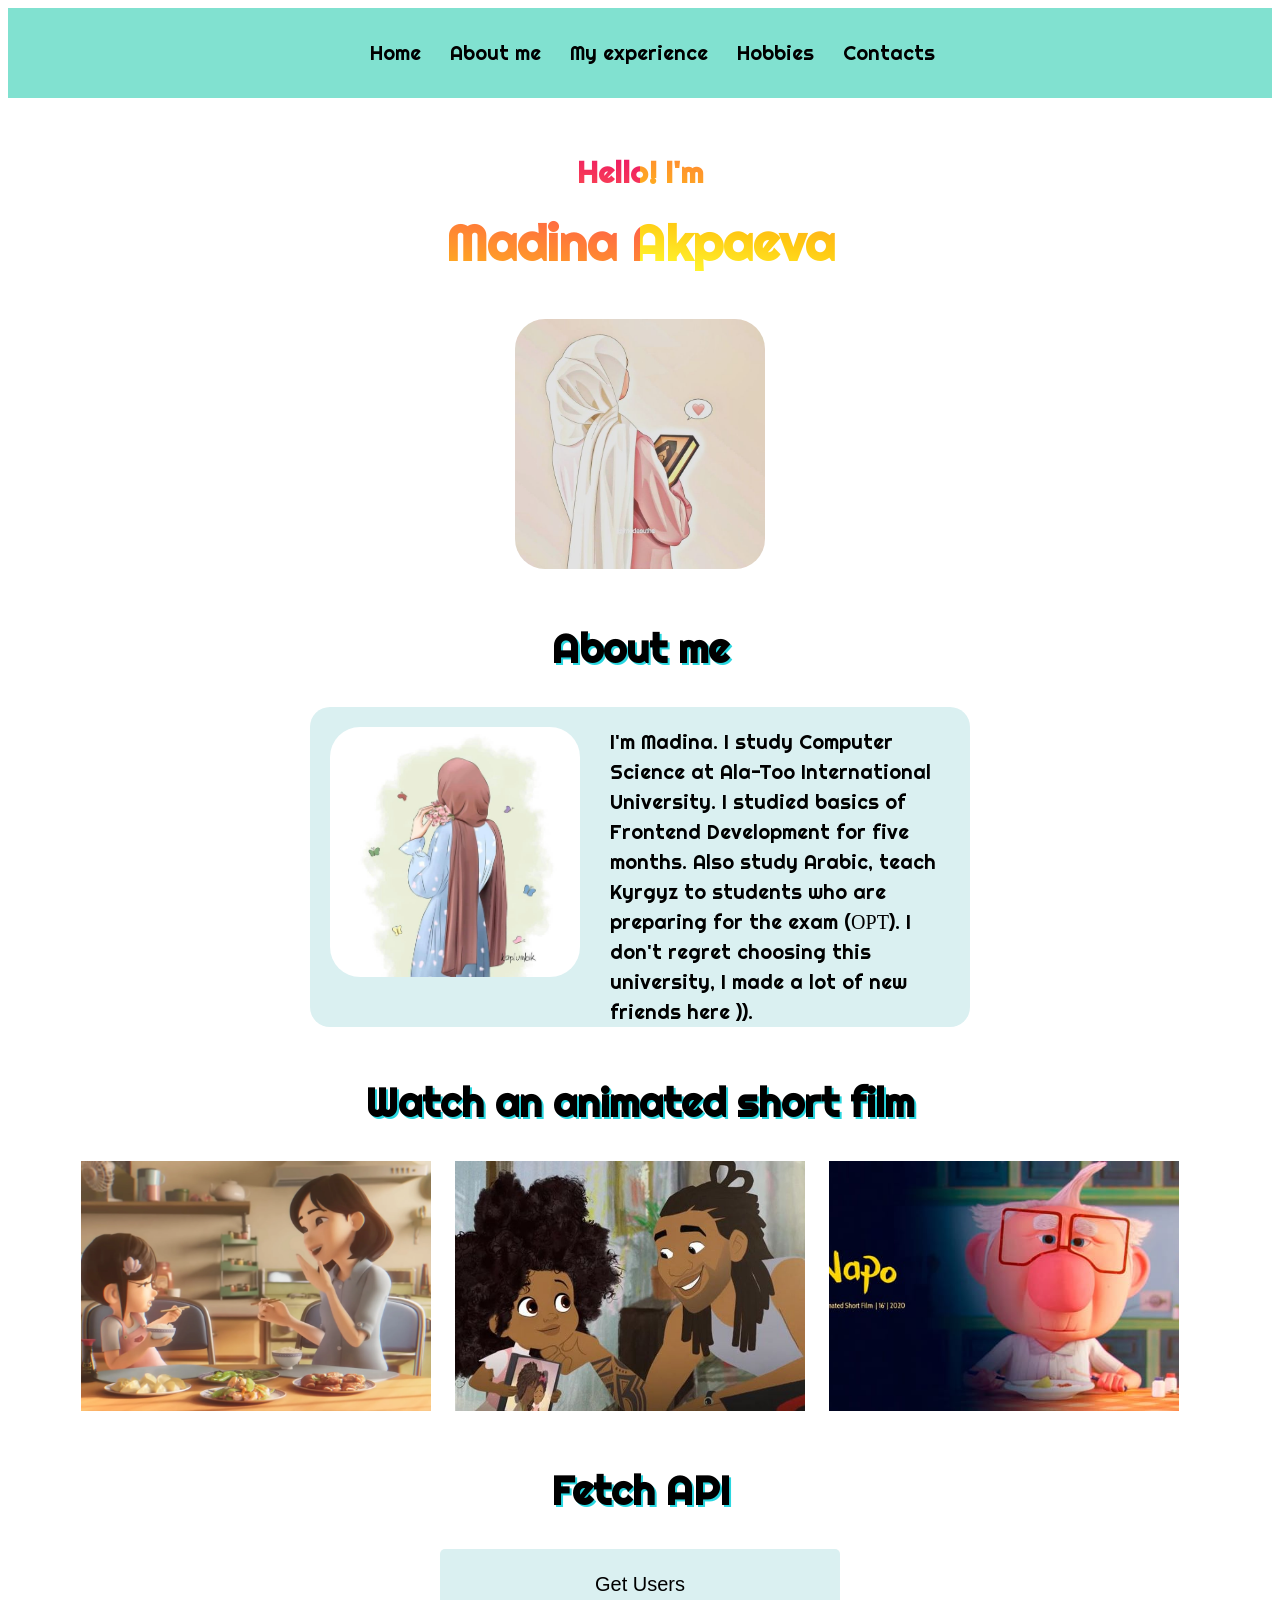
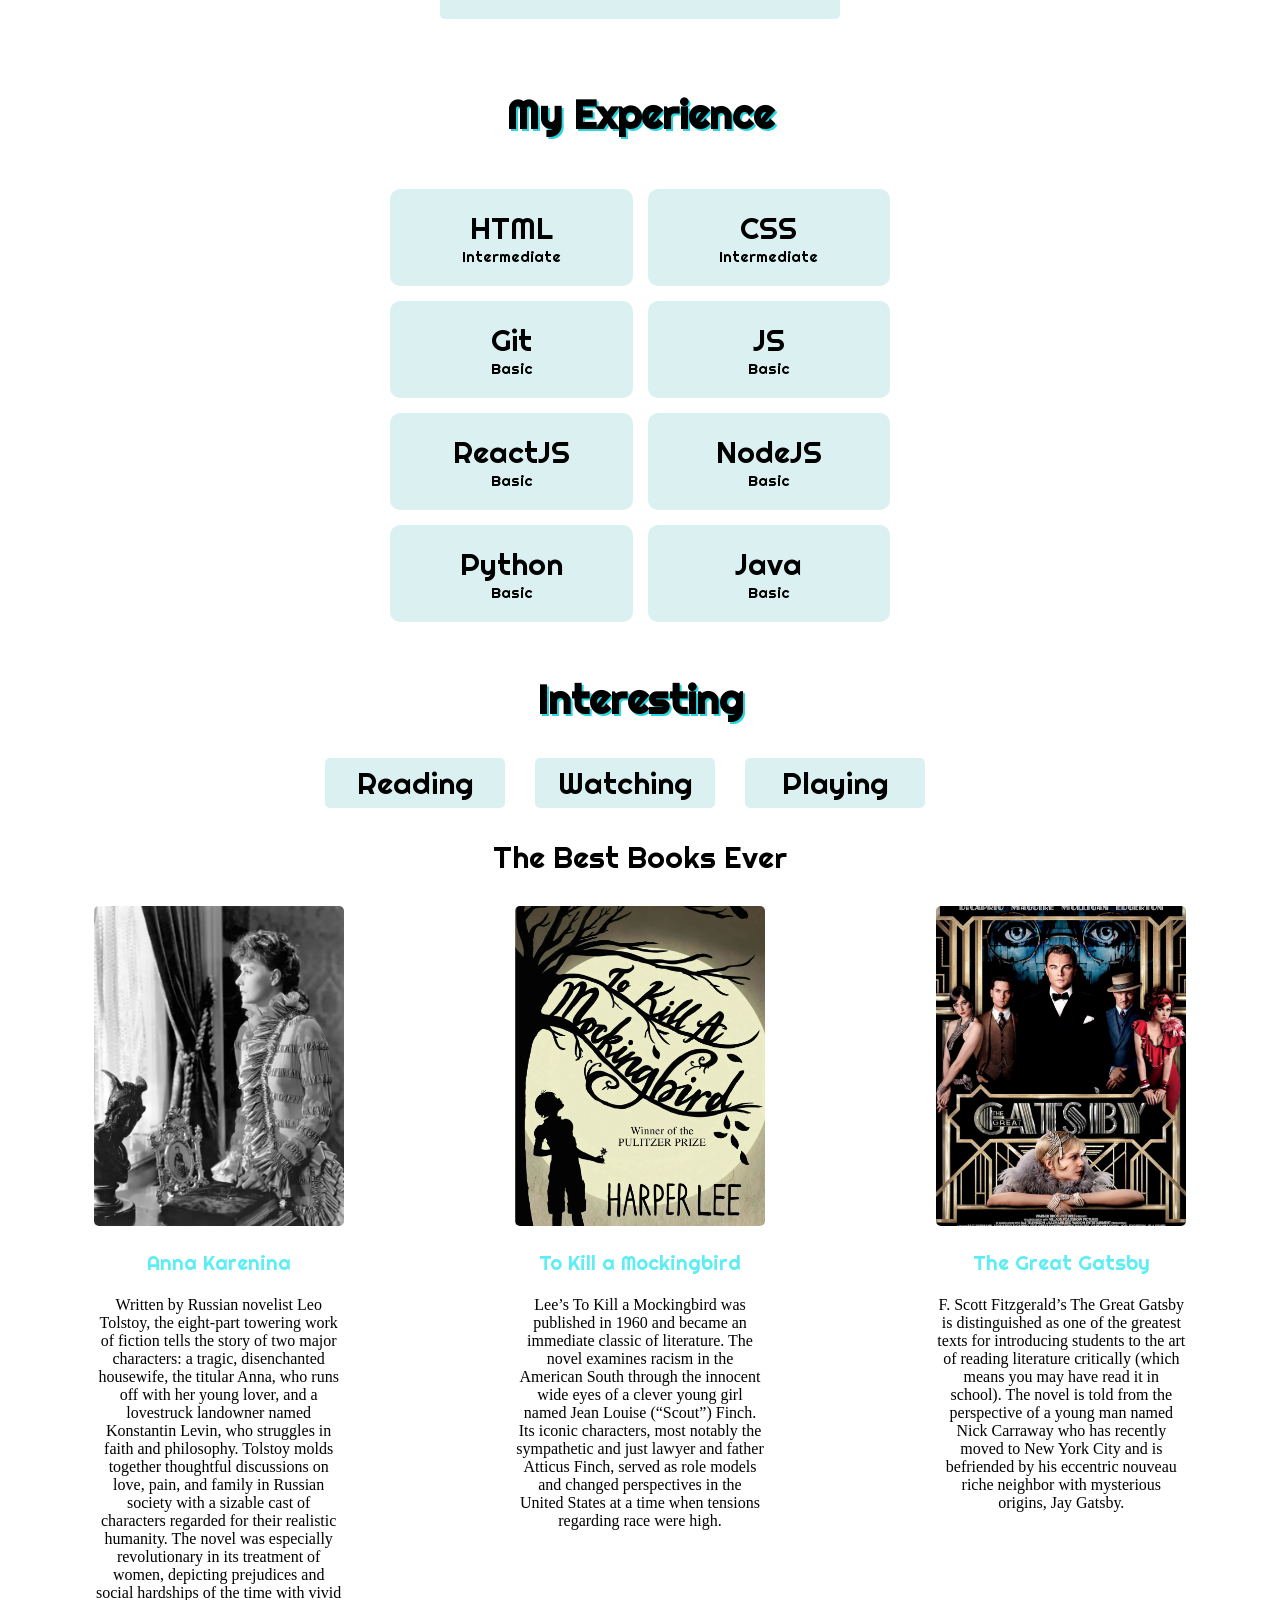
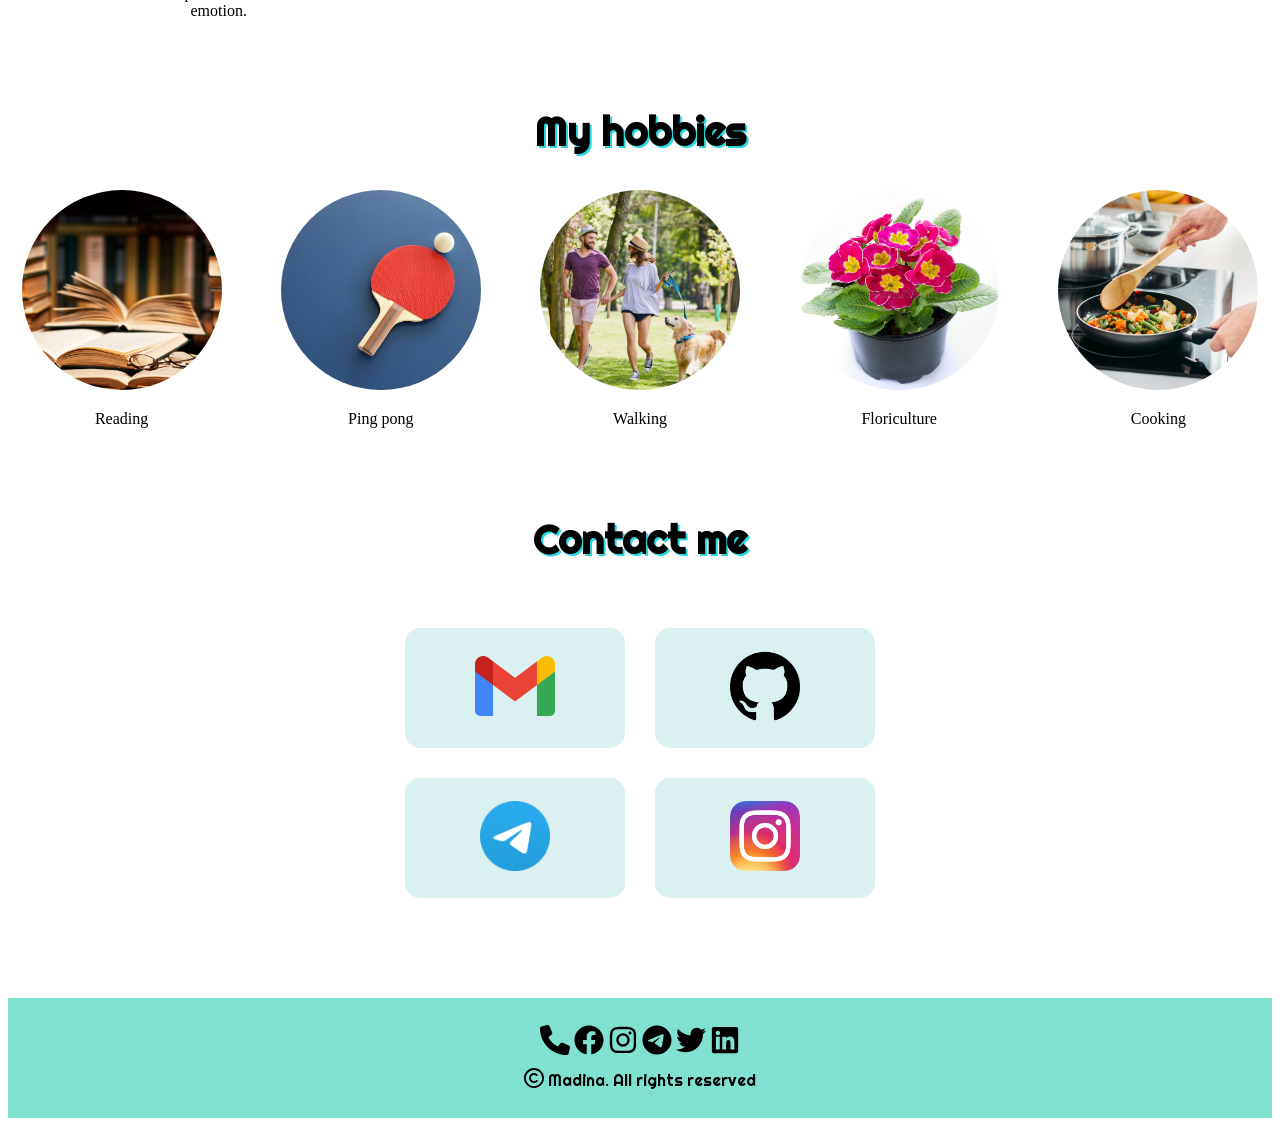
==== index.html @ 74bb4561 "first commit" ====
<!DOCTYPE html>
<html lang="en">

<head>
    <meta charset="UTF-8">
    <title>My Portfolio</title>
    <link rel="stylesheet" href="./src/css/style.css">
    <link rel="stylesheet" href="./src/css/media.css">
    <link rel="stylesheet" href="https://cdn.jsdelivr.net/npm/@fancyapps/ui/dist/fancybox.css" />

</head>

<body>
    <header class='header'>
        <nav class='nav'>
            <a href="#home" class='nav-links'>Home</a>
            <a href="#about" class='nav-links'>About me</a>
            <a href="#experience" class='nav-links'>My experience</a>
            <a href="#hobby" class='nav-links'>Hobbies</a>
            <a href="#contact" class='nav-links'>Contacts</a>
        </nav>
    </header>
    <main>
        <section class="home" id='home'>
            <h1 class='home-title'>Hello! I'm <span class='home-name'>Madina Akpaeva</span></h1>
            <div class="main-box">
                <img src='./src/imgs/my_photo.jpg' alt="" class='my-photo' />
            </div>
        </section>
        <section class="about" id='about'>
            <h1 class="about-title">
                About me
            </h1>
            <div class="about-box">
                <div class="about-photo">
                    <img src='./src/imgs/my_photo_2.jpg' alt="" class="about-my-photo" />
                </div>
                <div class="about-text">
                    I'm Madina. I study Computer Science at Ala-Too International University. I studied basics of
                    Frontend Development for five months. Also study Arabic, teach Kyrgyz to students who are preparing
                    for the exam (ОРТ). I don't regret choosing this university, I made a lot of new friends here )).
                </div>
            </div>
        </section>
        <section class="video">
            <h1 class="video-title">
                Watch an animated short film
            </h1>
            <div id="myCarousel" class="video-box">
                <a data-fancybox="video-gallery" href="https://www.youtube.com/watch?v=0MX_fJAhmEE" class="video-link">
                    <img src="./src/imgs/le-dinner.jpg.webp" width="350" height="250" class="video-img" />
                </a>
                <a data-fancybox="video-gallery" href="https://youtu.be/kNw8V_Fkw28" class="video-link">
                    <img src="./src/imgs/how-to-watch-hair-love-short-film-1594236418.jpg" width="350" height="250"
                        class="video-img" />
                </a>
                <a data-fancybox="video-gallery" href="https://youtu.be/-p1P4fdhaF8" class="video-link">
                    <img src="./src/imgs/video-thumb-miralumo-1-1410x800.jpg" width="350" height="250" class="video-img" />
                </a>
            </div>
        </section>
        <section class="fetch">
            <h1 class="fetch-title">
                Fetch API
            </h1>
            <button type='click' class='api-btn' onclick="addActive()">Get Users</button>
            <div class="fetch-box">

            </div>
        </section>
        <section class="experience" id='experience'>
            <h1 class="ex-title">
                My Experience
            </h1>
            <div class="ex-box">
                <div class='ex-min-box'>
                    <div class="ex-text">HTML
                        <span class="ex-min-text">Intermediate</span>
                    </div>
                    <div class="ex-text">CSS
                        <span class="ex-min-text">Intermediate</span>
                    </div>
                </div>
                <div class='ex-min-box'>
                    <div class="ex-text">Git
                        <span class="ex-min-text">Basic</span>
                    </div>
                    <div class="ex-text">JS
                        <span class="ex-min-text">Basic</span>
                    </div>
                </div>
                <div class='ex-min-box'>
                    <div class="ex-text">ReactJS
                        <span class="ex-min-text">Basic</span>
                    </div>
                    <div class="ex-text">NodeJS
                        <span class="ex-min-text">Basic</span>
                    </div>
                </div>
                <div class='ex-min-box'>
                    <div class="ex-text">Python
                        <span class="ex-min-text">Basic</span>
                    </div>
                    <div class="ex-text">Java
                        <span class="ex-min-text">Basic</span>
                    </div>
                </div>
            </div>
        </section>
        <section class="interesting">
            <h1 class="interesting-title">
                Interesting
            </h1>
            <div class="tabs">

                <div class="tabs__caption">
                    <div class="tabs-title active">Reading</div>
                    <div class="tabs-title">Watching</div>
                    <div class="tabs-title">Playing</div>
                </div>

                <div class="tabs__content active">
                    <div class="tabs-content-title">
                        The Best Books Ever
                    </div>
                    <div class="tabs-box">
                        <div class="tabs-minbox">
                            <a href=""><img src="./src/imgs/Greta-Garbo-Anna-Karenina-Clarence-Brown.webp" alt="" class="tabs-img"></a>
                            <p class="tabs-text">Anna Karenina</p>
                            <p class="tabs-about">Written by Russian novelist Leo Tolstoy, the eight-part towering work of fiction tells the story of two major characters: a tragic, disenchanted housewife, the titular Anna, who runs off with her young lover, and a lovestruck landowner named Konstantin Levin, who struggles in faith and philosophy. Tolstoy molds together thoughtful discussions on love, pain, and family in Russian society with a sizable cast of characters regarded for their realistic humanity. The novel was especially revolutionary in its treatment of women, depicting prejudices and social hardships of the time with vivid emotion.</p>
                        </div>
                        <div class="tabs-minbox">
                            <a href=""><img src="./src/imgs/book-cover-To-Kill-a-Mockingbird-many-1961.webp" alt="" class="tabs-img"></a>
                            <p class="tabs-text">To Kill a Mockingbird</p>
                            <p class="tabs-about">Lee’s To Kill a Mockingbird was published in 1960 and became an immediate classic of literature. The novel examines racism in the American South through the innocent wide eyes of a clever young girl named Jean Louise (“Scout”) Finch. Its iconic characters, most notably the sympathetic and just lawyer and father Atticus Finch, served as role models and changed perspectives in the United States at a time when tensions regarding race were high. </p>
                        </div>
                        <div class="tabs-minbox">
                            <a href=""><img src="./src/imgs/MV5BMTkxNTk1ODcxNl5BMl5BanBnXkFtZTcwMDI1OTMzOQ@@._V1_.jpg" alt="" class="tabs-img"></a>
                            <p class="tabs-text">The Great Gatsby</p>
                            <p class="tabs-about">F. Scott Fitzgerald’s The Great Gatsby is distinguished as one of the greatest texts for introducing students to the art of reading literature critically (which means you may have read it in school). The novel is told from the perspective of a young man named Nick Carraway who has recently moved to New York City and is befriended by his eccentric nouveau riche neighbor with mysterious origins, Jay Gatsby.</p>
                        </div>                        
                    </div>
                </div>

                <div class="tabs__content">
                    <div class="tabs-content-title">
                        The Best Movies Ever
                    </div>
                    <div class="tabs-box">
                        <div class="tabs-minbox">
                            <a href=""><img src="./src/imgs/9781493060887.jpg" alt="" class="tabs-img"></a>
                            <p class="tabs-text">The Shawshank Redemption (1994)</p>
                            <button class="tabs-btn"><a href="https://youtu.be/NmzuHjWmXOc">Watch trailer</a></button>
                        </div>
                        <div class="tabs-minbox">
                            <a href=""><img src="./src/imgs/759_LifeIsBeautiful_Catalog_Poster_v2_Approved.png" alt="" class="tabs-img"></a>
                            <p class="tabs-text">
                                Life Is Beautiful (1997)</p>
                            <button class="tabs-btn"><a href="https://youtu.be/8CTjcVr9Iao">Watch trailer</a></button>
                        </div>
                        <div class="tabs-minbox">
                            <a href=""><img src="./src/imgs/lord.jpg" alt="" class="tabs-img"></a>
                            <p class="tabs-text">The Lord of the Rings (2001-2003)</p>
                            <button class="tabs-btn"><a href="https://youtu.be/x8UAUAuKNcU">Watch trailer</a></button>
                        </div>                        
                    </div>
                </div>

                <div class="tabs__content">
                    <div class="tabs-content-title">
                        Interesting Games
                    </div>
                    <div class="tabs-box">
                        <div class="tabs-minbox">
                            <a href=""><img src="./src/imgs/puzzle.webp" alt="" class="tabs-img"></a>
                            <p class="tabs-text">Puzzles</p>
                            <button class="tabs-btn"><a href="https://www.jigsawexplorer.com/">Play</a></button>
                        </div>
                        <div class="tabs-minbox">
                            <a href=""><img src="./src/imgs/sudoku.webp" alt="" class="tabs-img"></a>
                            <p class="tabs-text">
                                Sudoku</p>
                            <button class="tabs-btn"><a href="https://sudoku.com/">Play</a></button>
                        </div>
                        <div class="tabs-minbox">
                            <a href=""><img src="./src/imgs/Crosswords.png" alt="" class="tabs-img"></a>
                            <p class="tabs-text">Crosswords</p>
                            <button class="tabs-btn"><a href="https://www.dictionary.com/e/crossword/">Play</a></button>
                        </div>                        
                    </div>
                </div>
            </div>
        </section>
        <section class="hobby" id='hobby'>
            <h1 class="hobby-title">My hobbies</h1>
            <div class="hobby-box">
                <div class="hobby-min-box">
                    <img src='./src/imgs/books.jpg' alt="" class='hobby-img' />
                    <p>Reading</p>
                </div>
                <div class="hobby-min-box">
                    <img src='./src/imgs/tennis.jfif' alt="" class='hobby-img' />
                    <p>Ping pong</p>
                </div>
                <div class="hobby-min-box">
                    <img src='./src/imgs/walk-in-park-1.jpg' alt="" class='hobby-img' />
                    <p>Walking</p>
                </div>
                <div class="hobby-min-box">
                    <img src='./src/imgs/flowers.jpg' alt="" class='hobby-img' />
                    <p>Floriculture</p>
                </div>
                <div class="hobby-min-box">
                    <img src='./src/imgs/cooking.jpg' alt="" class='hobby-img' />
                    <p>Cooking</p>
                </div>
            </div>
        </section>
        <section class="contact" id='contact'>
            <h1 class="contact-title">
                Contact me
            </h1>
            <div class="contact-box">
                <div class="contact-block">
                    <div class="contact-min-box">
                        <a href="mailto:madinaakpaeva000@gmail.com" class="contact-text"><img
                                src='./src/imgs/Gmail_icon_(2020).svg.webp' alt="" class="contact-logo-gmail" /></a>
                    </div>
                    <div class="contact-min-box">
                        <a href="https://github.com/Madina192" class="contact-text"><img src='./src/imgs/git.png' alt=""
                                class="contact-logo" /></a>
                    </div>
                </div>
                <div class="contact-block">
                    <div class="contact-min-box">
                        <a href="https://t.me/madinaakpaeva" class="contact-text"><img
                                src='./src/imgs/Telegram_2019_Logo.svg.webp' alt="" class="contact-logo" /></a>
                    </div>
                    <div class="contact-min-box">
                        <a href="https://www.instagram.com/madinaakpaeva/" class="contact-text"><img
                                src='./src/imgs/Instagram_icon.png.webp' alt="" class="contact-logo" /></a>
                    </div>
                </div>
            </div>
        </section>
    </main>
    <footer class="footer">
        <div class="footer-mainbox">
            <div class="footer-box">
                <a href="tel:+996708131700">
                    <i class="fa-solid fa-phone"></i>
                </a>
                <i class="fa-brands fa-facebook" id="footer-icon1"></i>
                <a href="https://www.instagram.com/madinaakpaeva/">
                    <i class="fa-brands fa-instagram" id="footer-icon1"></i>
                </a>
                <a href="https://t.me/madinaakpaeva">
                    <i class="fa-brands fa-telegram" id="footer-icon1"></i>
                </a>
                <i class="fa-brands fa-twitter" id="footer-icon1"></i>
                <i class="fa-brands fa-linkedin"></i>
            </div>
            <div class="footer-text">
                <i class="fa-regular fa-copyright" id="footer-copyright"></i>
                Madina. All rights reserved
            </div>
        </div>
    </footer>
    <script src="https://cdn.jsdelivr.net/npm/@fancyapps/ui@4.0/dist/fancybox.umd.js"></script>
    <script src="./src/js/fetchAPI.js"></script>
    <script src="./src/icons/all.min.js"></script>
    <script src="./src/libs/jquery/jquery.js"></script>
    <script src="./src/js/tabs.js"></script>
</body>

</html>
---- src/css/style.css ----
@import url('https://fonts.googleapis.com/css2?family=Poppins:wght@500&display=swap');
@import url('https://fonts.googleapis.com/css?family=Righteous');
@import url(./icons/all.min.css);


.home-name {
    display: block;
    font-size: 50px;
    margin-top: 20px;
}

.home {
    display: flex;
    justify-content: center;
    text-align: center;
    margin-top: 30px;
    flex-direction: column;
}

.home-title {
    font-size: 30px;
    background-image: linear-gradient(to right top, #ffff34, #ffc812, #ff8f2f, #ff554d, #eb1267);
    background-size: 50% auto;
    -webkit-background-clip: text;
    -webkit-text-fill-color: transparent;
    font-family: 'Righteous', serif;
    animation: gradientAnim 2s ease  alternate infinite;
}

@keyframes gradientAnim {
    to {
        background-position: 100% top;
    }
}

.nav-links {
    margin-left: 25px;
    text-decoration: none;
    font-size: 20px;
    color: black;
    font-family: 'Righteous', serif;
}

.nav-links:hover {
    color: white;
    background-color: #3bdee5;
    border-radius: 15%;
}

.header {
    display: flex;
    justify-content: center;
    align-items: center;
    text-align: center;
    background-color: #81e1d0;
    height: 90px;
}

.my-photo {
    width: 250px;
    height: 250px;
    border-radius: 30px;
}

.main-box {
    text-align: center;
    margin-top: 20px;
}

.about {
    text-align: center;
    margin-top: 50px;
}

.about-box {
    display: flex;
    justify-content: space-between;
    background-color: #daf0f1;
    width: 620px;
    height:280px;
    margin: 0 auto;
    padding: 20px;
    border-radius: 20px;
}

.about-title {
    font-size: 40px;
    font-family: 'Righteous', serif;
    text-shadow: .05em .05em 0 hsl(183, 75%, 52%);
}

.about-my-photo {
    width: 250px;
    height: 250px;
    border-radius: 30px;
}

.about-text {
    width: 340px;
    font-size: 20px;
    line-height: 30px;
    text-align: left;
    font-family: 'Righteous', serif;
}

.experience {
    text-align: center;
    margin-top: 50px;
}

.ex-title {
    font-size: 40px;
    font-family: 'Righteous', serif;
    text-shadow: .05em .05em 0 hsl(183, 75%, 52%);
}

.ex-box {
    width: 500px;
    height: 400px;
    margin: 0 auto;
}

.ex-min-box {
    display: flex;
    justify-content: space-around;
}

.ex-text {
    width: 50%;
    font-size: 30px;
    padding: 20px;
    background-color: #daf0f1;
    margin-top: 15px;
    border-radius: 10px;
    font-family: 'Righteous', serif;
}

.ex-text:first-child{
    margin-right: 15px;
}

.ex-min-text {
    font-size: 15px;
    display: block;
}

.hobby {
    text-align: center;
    margin-top: 70px;
    --space: 2rem;
}

.hobby-title {
    font-size: 40px;
    font-family: 'Righteous', serif;
    text-shadow: .05em .05em 0 hsl(183, 75%, 52%);
}
.hobby-img {
    width: 200px;
    height: 200px;
    border-radius: 50%;
    object-fit: cover;
    aspect-ratio: 1;
}

.hobby-box {
    display: flex;
    justify-content: space-around;
    --duration: 10s;
    --gap: var(--space);
    overflow: hidden;
    user-select: none;
    flex-shrink: 0;
    align-items: center;
    gap: var(--gap);
    min-width: 100%;
    animation: scroll var(--duration) linear infinite;
    animation-direction: reverse;
    animation-delay: calc(var(--duration) / -2);
}

@keyframes scroll {
    0% {
        transform: translateX(0);
    }

    100% {
        transform: translateX(calc(-100% - var(--gap)));
    }
}

.contact {
    text-align: center;
    margin-top: 70px;
}

.contact-title {
    font-size: 40px;
    font-family: 'Righteous', serif;
    text-shadow: .05em .05em 0 hsl(183, 75%, 52%);
}

.contact-logo {
    width: 70px;
    height: 70px;
}

.contact-logo-gmail{
    width: 80px;
    height: 60px;
}

.contact-block {
    display: flex;
    justify-content: space-around;
}

.contact-box {
    width: 500px;
    height: 400px;
    margin: 0 auto;
}

.contact-min-box {
    margin-top: 30px;
    background-color: #daf0f1;
    width: 220px;
    height: 120px;
    display: flex;
    justify-content: center;
    align-items: center;
    border-radius: 15px;
}

.footer {
    display: flex;
    justify-content: center;
    align-items: center;
    text-align: center;
    background-color: #81e1d0;
    height: 120px;
    font-family: 'Righteous', serif;
}

.video {
    text-align: center;
    margin-top: 50px;
}

.video-title{
    font-size: 40px;
    font-family: 'Righteous', serif;
    text-shadow: .05em .05em 0 hsl(183, 75%, 52%);
}

.video-link {
    margin-right: 20px;
}

.video-img {
    object-fit: cover;
    background-position: center;
}

.api-btn {
    background-color: #daf0f1;
    width: 400px;
    height: 70px;
    border: none;
    border-radius: 5px;
    outline: none;
    font-size: 20px;
    cursor: pointer;
}

.fetch-title {
    font-size: 40px;
    font-family: 'Righteous', serif;
    text-shadow: .05em .05em 0 hsl(183, 75%, 52%);
}

.box{
    width: 200px;
    height: 250px;
    background-color: #0dcaf0;
    display: inline-block;
    margin-right: 10px;
    margin-bottom: 10px;
    padding-left: 10px;
    padding-top: 10px;
    margin-left: 10px;
    font-size: 15px;
    border-radius: 5px;
}
.img{
    width: 100px;
    height: 100px;
    margin-bottom: 5px;
    margin-left: 13%;
    margin: 0 auto;
}
.fetch{
    margin-top: 50px;
    text-align: center;
}

.fetch-box {
    margin-top: 20px;
    display: flex;
    justify-content: center; 
    flex-wrap: wrap
}

.footer-mainbox{
    display: flex;
    justify-content: space-between;
    flex-direction: column;
}

.svg-inline--fa {
    width: 30px;
    height: 30px;
    margin-bottom: 10px;
    cursor: pointer;
}

.svg-inline--fa:hover{
    color: rgb(196, 152, 210);
}

#footer-copyright {
    margin: 0;
    width: 20px;
    height: 20px;
}

a {
    text-decoration: none;
    color: black;
}

.tabs__content {
    display: none;
  }
  .tabs__content.active {
    display: block;
  }

.interesting {
    margin-top: 100px;
    text-align: center;
}

.interesting-title {
    font-size: 40px;
    font-family: 'Righteous', serif;
    text-shadow: .05em .05em 0 hsl(183, 75%, 52%);
}

.tabs-title {
    margin-right: 30px;
    font-size: 30px;
    font-family: 'Righteous', serif;
    background-color: #daf0f1;
    width: 180px;
    height: 50px;
    display: flex;
    align-items: center;
    justify-content: center;
    border-radius: 5px;
    cursor: pointer;
}

.tabs-title:hover {
    background-color: #7ecbbb;
}

.tabs__caption {
    display: flex;
    justify-content: center;
}

.tabs-img {
    width: 250px;
    height: 320px;
    border-radius: 5px;
    object-fit: cover;
}

.tabs-about {
    width: 250px;
}

.tabs-box {
    display: flex;
    justify-content: space-around;
}

.tabs-content-title {
    font-size: 30px;
    font-family: 'Righteous', serif;
    margin: 30px 0px;
}

.tabs-text {
    font-size: 20px;
    font-family: 'Righteous', serif;
    color: #5ceef4;
}

.tabs-btn {
    font-family: 'Righteous', serif;
    background-color: #daf0f1;
    width: 120px;
    height: 50px;
    border-radius: 5px;
    cursor: pointer;
    border: none;
}
---- src/css/media.css ----
@media (max-width: 470px) {
    .nav-links {
        margin-left: 10px;
        text-decoration: none;
        font-size: 13px;
    }
    .about-box {
        display: block;
        background-color: #daf0f1;
        width: 300px;
        height: 580px;
        margin: 0 auto;
        padding: 20px;
        border-radius: 20px;
    }
    .about-text {
        margin-top: 20px;
    }
    .ex-box {
        width: 350px;
    }
    .hobby-img {
        width: 100px;
        height: 100px
    }
    .contact-box {
        width: 350px
    }
    .contact-min-box {
        width: 150px;
        height: 100px
    }
    .video-box {
        display: flex;
        justify-content: center;
        flex-direction: column;
    }
}
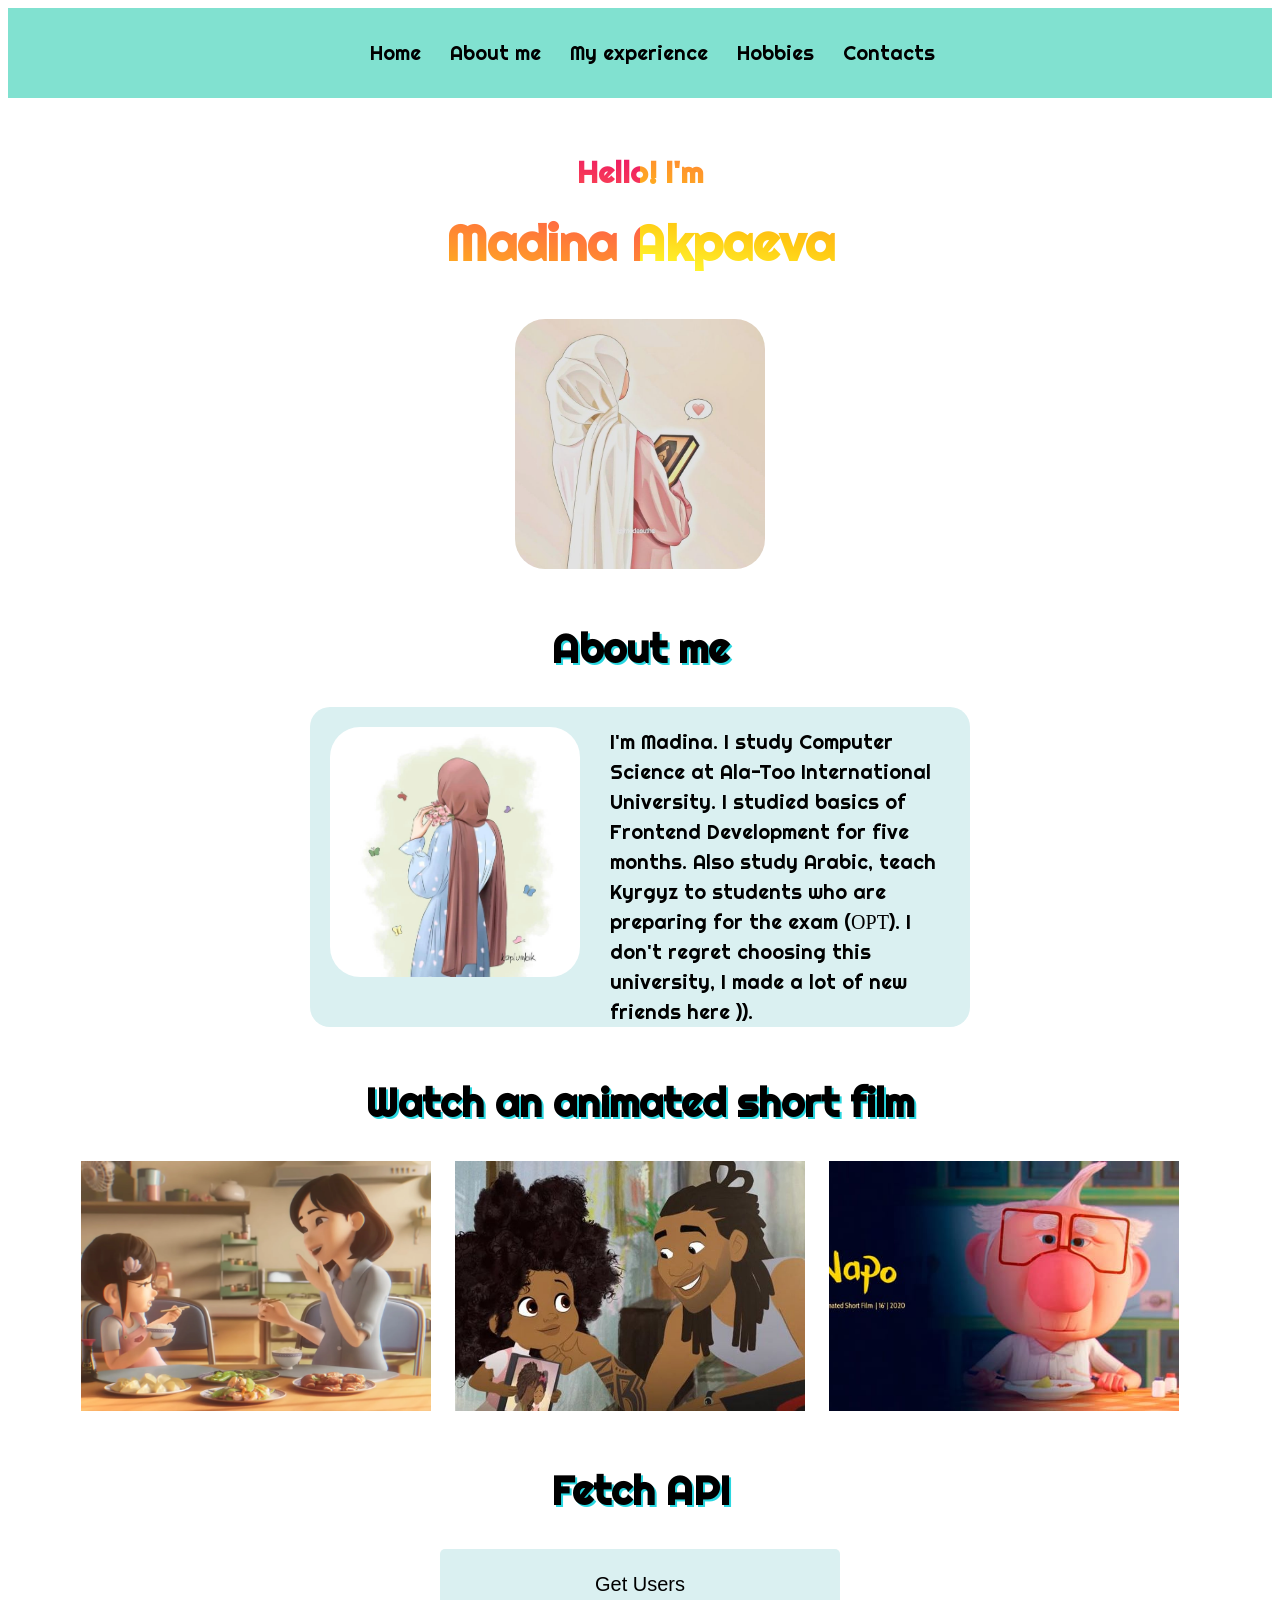
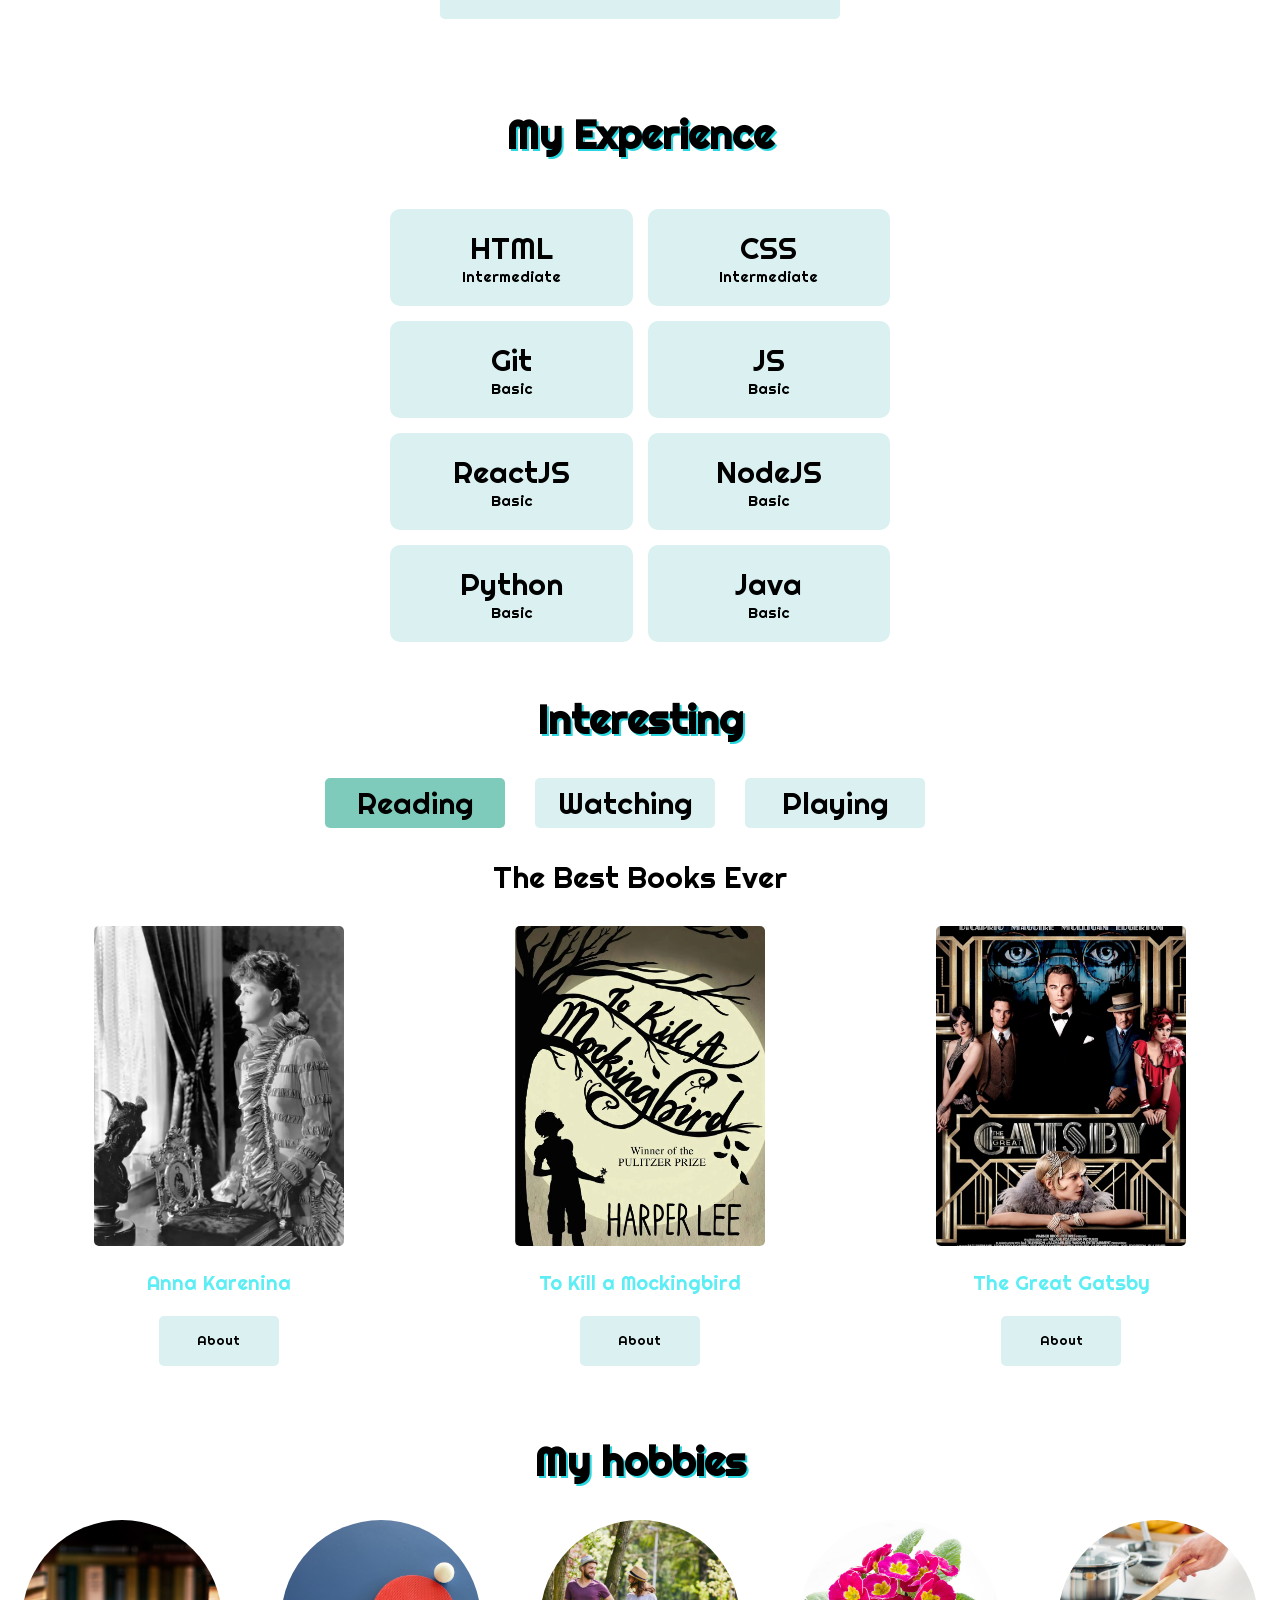
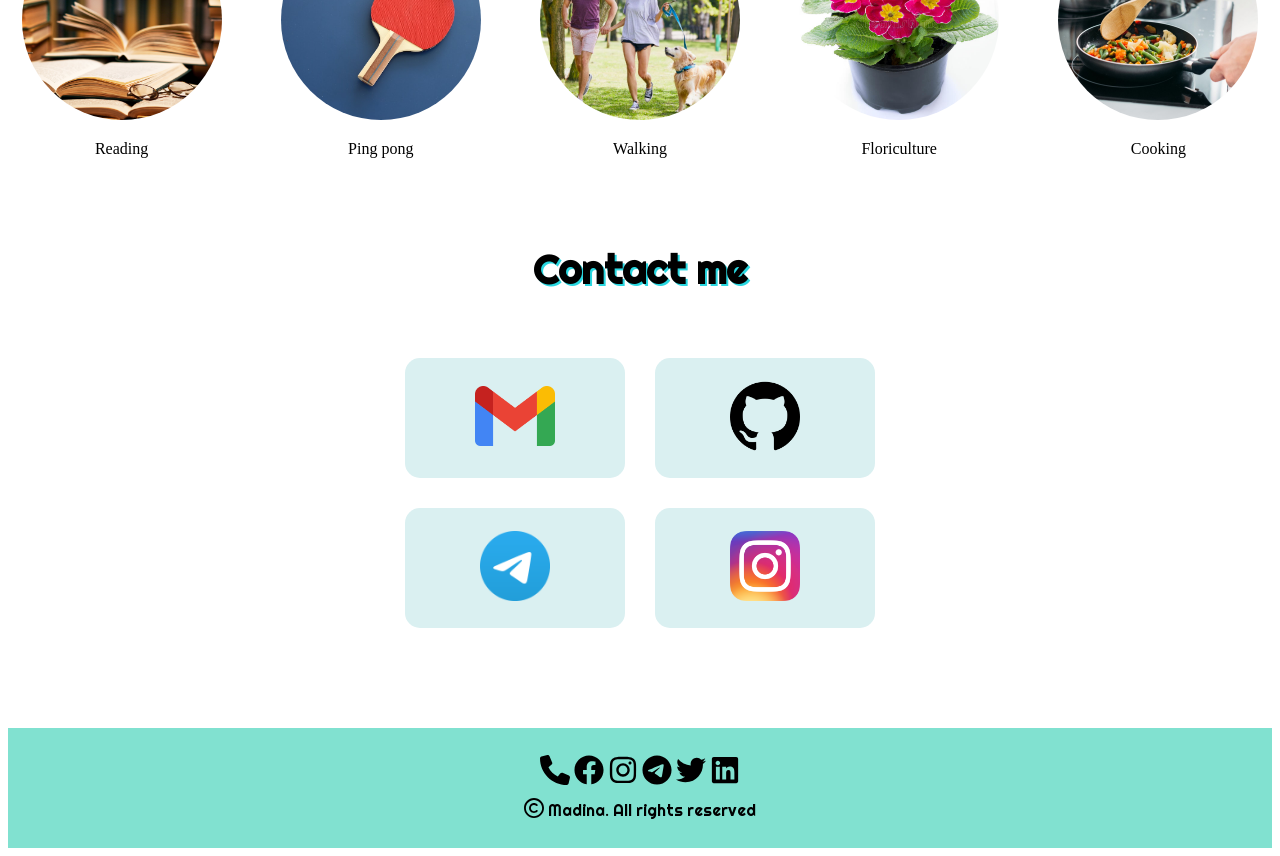
==== commit 3fc5cc37: "updating" ====
--- a/index.html
+++ b/index.html
@@ -3,11 +3,12 @@
 
 <head>
     <meta charset="UTF-8">
+    <meta http-equiv="X-UA-Compatible" content="IE=edge" />
+    <meta name="viewport" content="width=device-width, initial-scale=1.0" />
     <title>My Portfolio</title>
     <link rel="stylesheet" href="./src/css/style.css">
     <link rel="stylesheet" href="./src/css/media.css">
     <link rel="stylesheet" href="https://cdn.jsdelivr.net/npm/@fancyapps/ui/dist/fancybox.css" />
-
 </head>
 
 <body>
@@ -55,7 +56,8 @@
                         class="video-img" />
                 </a>
                 <a data-fancybox="video-gallery" href="https://youtu.be/-p1P4fdhaF8" class="video-link">
-                    <img src="./src/imgs/video-thumb-miralumo-1-1410x800.jpg" width="350" height="250" class="video-img" />
+                    <img src="./src/imgs/video-thumb-miralumo-1-1410x800.jpg" width="350" height="250"
+                        class="video-img" />
                 </a>
             </div>
         </section>
@@ -64,6 +66,9 @@
                 Fetch API
             </h1>
             <button type='click' class='api-btn' onclick="addActive()">Get Users</button>
+            <button class="fetch-delete" onclick="deleteAll()">
+                Delete all
+            </button>
             <div class="fetch-box">
 
             </div>
@@ -125,20 +130,46 @@
                     </div>
                     <div class="tabs-box">
                         <div class="tabs-minbox">
-                            <a href=""><img src="./src/imgs/Greta-Garbo-Anna-Karenina-Clarence-Brown.webp" alt="" class="tabs-img"></a>
+                            <a href="https://www.gutenberg.org/files/1399/1399-h/1399-h.htm"><img
+                                    src="./src/imgs/Greta-Garbo-Anna-Karenina-Clarence-Brown.webp" alt=""
+                                    class="tabs-img"></a>
                             <p class="tabs-text">Anna Karenina</p>
-                            <p class="tabs-about">Written by Russian novelist Leo Tolstoy, the eight-part towering work of fiction tells the story of two major characters: a tragic, disenchanted housewife, the titular Anna, who runs off with her young lover, and a lovestruck landowner named Konstantin Levin, who struggles in faith and philosophy. Tolstoy molds together thoughtful discussions on love, pain, and family in Russian society with a sizable cast of characters regarded for their realistic humanity. The novel was especially revolutionary in its treatment of women, depicting prejudices and social hardships of the time with vivid emotion.</p>
-                        </div>
-                        <div class="tabs-minbox">
-                            <a href=""><img src="./src/imgs/book-cover-To-Kill-a-Mockingbird-many-1961.webp" alt="" class="tabs-img"></a>
+                            <button class="read-about">About</button>
+                            <p class="tabs-about">Written by Russian novelist Leo Tolstoy, the eight-part towering work
+                                of fiction tells the story of two major characters: a tragic, disenchanted housewife,
+                                the titular Anna, who runs off with her young lover, and a lovestruck landowner named
+                                Konstantin Levin, who struggles in faith and philosophy. Tolstoy molds together
+                                thoughtful discussions on love, pain, and family in Russian society with a sizable cast
+                                of characters regarded for their realistic humanity. The novel was especially
+                                revolutionary in its treatment of women, depicting prejudices and social hardships of
+                                the time with vivid emotion.</p>
+                        </div>
+                        <div class="tabs-minbox">
+                            <a
+                                href="https://docs.google.com/viewer?a=v&pid=sites&srcid=YW5udXJpc2xhbWljc2Nob29sLm9yZ3xzaXN0ZXIta2F0ZWx5bnxneDo2NjVmZmE1NzNjNjc4NWM"><img
+                                    src="./src/imgs/book-cover-To-Kill-a-Mockingbird-many-1961.webp" alt=""
+                                    class="tabs-img"></a>
                             <p class="tabs-text">To Kill a Mockingbird</p>
-                            <p class="tabs-about">Lee’s To Kill a Mockingbird was published in 1960 and became an immediate classic of literature. The novel examines racism in the American South through the innocent wide eyes of a clever young girl named Jean Louise (“Scout”) Finch. Its iconic characters, most notably the sympathetic and just lawyer and father Atticus Finch, served as role models and changed perspectives in the United States at a time when tensions regarding race were high. </p>
-                        </div>
-                        <div class="tabs-minbox">
-                            <a href=""><img src="./src/imgs/MV5BMTkxNTk1ODcxNl5BMl5BanBnXkFtZTcwMDI1OTMzOQ@@._V1_.jpg" alt="" class="tabs-img"></a>
+                            <button class="read-about1">About</button>
+                            <p class="tabs-about1">Lee’s To Kill a Mockingbird was published in 1960 and became an
+                                immediate classic of literature. The novel examines racism in the American South through
+                                the innocent wide eyes of a clever young girl named Jean Louise (“Scout”) Finch. Its
+                                iconic characters, most notably the sympathetic and just lawyer and father Atticus
+                                Finch, served as role models and changed perspectives in the United States at a time
+                                when tensions regarding race were high. </p>
+                        </div>
+                        <div class="tabs-minbox">
+                            <a href=""><img src="./src/imgs/MV5BMTkxNTk1ODcxNl5BMl5BanBnXkFtZTcwMDI1OTMzOQ@@._V1_.jpg"
+                                    alt="" class="tabs-img"></a>
                             <p class="tabs-text">The Great Gatsby</p>
-                            <p class="tabs-about">F. Scott Fitzgerald’s The Great Gatsby is distinguished as one of the greatest texts for introducing students to the art of reading literature critically (which means you may have read it in school). The novel is told from the perspective of a young man named Nick Carraway who has recently moved to New York City and is befriended by his eccentric nouveau riche neighbor with mysterious origins, Jay Gatsby.</p>
-                        </div>                        
+                            <button class="read-about2">About</button>
+                            <p class="tabs-about2">F. Scott Fitzgerald’s The Great Gatsby is distinguished as one of the
+                                greatest texts for introducing students to the art of reading literature critically
+                                (which means you may have read it in school). The novel is told from the perspective of
+                                a young man named Nick Carraway who has recently moved to New York City and is
+                                befriended by his eccentric nouveau riche neighbor with mysterious origins, Jay Gatsby.
+                            </p>
+                        </div>
                     </div>
                 </div>
 
@@ -153,7 +184,8 @@
                             <button class="tabs-btn"><a href="https://youtu.be/NmzuHjWmXOc">Watch trailer</a></button>
                         </div>
                         <div class="tabs-minbox">
-                            <a href=""><img src="./src/imgs/759_LifeIsBeautiful_Catalog_Poster_v2_Approved.png" alt="" class="tabs-img"></a>
+                            <a href=""><img src="./src/imgs/759_LifeIsBeautiful_Catalog_Poster_v2_Approved.png" alt=""
+                                    class="tabs-img"></a>
                             <p class="tabs-text">
                                 Life Is Beautiful (1997)</p>
                             <button class="tabs-btn"><a href="https://youtu.be/8CTjcVr9Iao">Watch trailer</a></button>
@@ -162,7 +194,7 @@
                             <a href=""><img src="./src/imgs/lord.jpg" alt="" class="tabs-img"></a>
                             <p class="tabs-text">The Lord of the Rings (2001-2003)</p>
                             <button class="tabs-btn"><a href="https://youtu.be/x8UAUAuKNcU">Watch trailer</a></button>
-                        </div>                        
+                        </div>
                     </div>
                 </div>
 
@@ -186,7 +218,7 @@
                             <a href=""><img src="./src/imgs/Crosswords.png" alt="" class="tabs-img"></a>
                             <p class="tabs-text">Crosswords</p>
                             <button class="tabs-btn"><a href="https://www.dictionary.com/e/crossword/">Play</a></button>
-                        </div>                        
+                        </div>
                     </div>
                 </div>
             </div>
--- a/src/css/style.css
+++ b/src/css/style.css
@@ -1,7 +1,5 @@
 @import url('https://fonts.googleapis.com/css2?family=Poppins:wght@500&display=swap');
 @import url('https://fonts.googleapis.com/css?family=Righteous');
-@import url(./icons/all.min.css);
-
 
 .home-name {
     display: block;
@@ -271,6 +269,7 @@
     outline: none;
     font-size: 20px;
     cursor: pointer;
+    margin-bottom: 20px;
 }
 
 .fetch-title {
@@ -311,6 +310,21 @@
     flex-wrap: wrap
 }
 
+.fetch-delete {
+    display: none;
+    justify-content: center;
+    align-items: center;
+    background-color: #daf0f1;
+    width: 200px;
+    height: 50px;
+    border: none;
+    border-radius: 5px;
+    outline: none;
+    font-size: 20px;
+    cursor: pointer;
+    margin: 0 auto;
+}
+
 .footer-mainbox{
     display: flex;
     justify-content: space-between;
@@ -344,6 +358,7 @@
   }
   .tabs__content.active {
     display: block;
+
   }
 
 .interesting {
@@ -375,6 +390,10 @@
     background-color: #7ecbbb;
 }
 
+.tabs-title.active {
+    background-color: #7ecbbb;
+}
+
 .tabs__caption {
     display: flex;
     justify-content: center;
@@ -389,6 +408,28 @@
 
 .tabs-about {
     width: 250px;
+    display: none;
+}
+
+.tabs-about1 {
+    width: 250px;
+    display: none;
+}
+
+.tabs-about2 {
+    width: 250px;
+    display: none;
+}
+
+
+.tabs-about.active {
+    display: block;
+}
+.tabs-about1.active {
+    display: block;
+}
+.tabs-about2.active {
+    display: block;
 }
 
 .tabs-box {
@@ -416,4 +457,34 @@
     border-radius: 5px;
     cursor: pointer;
     border: none;
-}+}
+
+.read-about {
+    font-family: 'Righteous', serif;
+    background-color: #daf0f1;
+    width: 120px;
+    height: 50px;
+    border-radius: 5px;
+    cursor: pointer;
+    border: none;
+}
+
+.read-about1 {
+    font-family: 'Righteous', serif;
+    background-color: #daf0f1;
+    width: 120px;
+    height: 50px;
+    border-radius: 5px;
+    cursor: pointer;
+    border: none;
+}
+
+.read-about2 {
+    font-family: 'Righteous', serif;
+    background-color: #daf0f1;
+    width: 120px;
+    height: 50px;
+    border-radius: 5px;
+    cursor: pointer;
+    border: none;
+}
--- a/src/css/media.css
+++ b/src/css/media.css
@@ -21,18 +21,36 @@
     }
     .hobby-img {
         width: 100px;
-        height: 100px
+        height: 100px;
     }
     .contact-box {
-        width: 350px
+        width: 350px;
     }
     .contact-min-box {
         width: 150px;
-        height: 100px
+        height: 100px;
     }
     .video-box {
         display: flex;
         justify-content: center;
         flex-direction: column;
     }
+    .video-img {
+        width: 350px;
+        margin-bottom: 20px;
+    }
+    .tabs-img {
+        width: 120px;
+        height: 180px;
+    }
+    .tabs-text {
+        font-size: 15px;
+    }
+    .hobby {
+        --space: 2px;
+    }
+    .hobby-img {
+        width: 70px;
+        height: 70px;
+    }
 }
